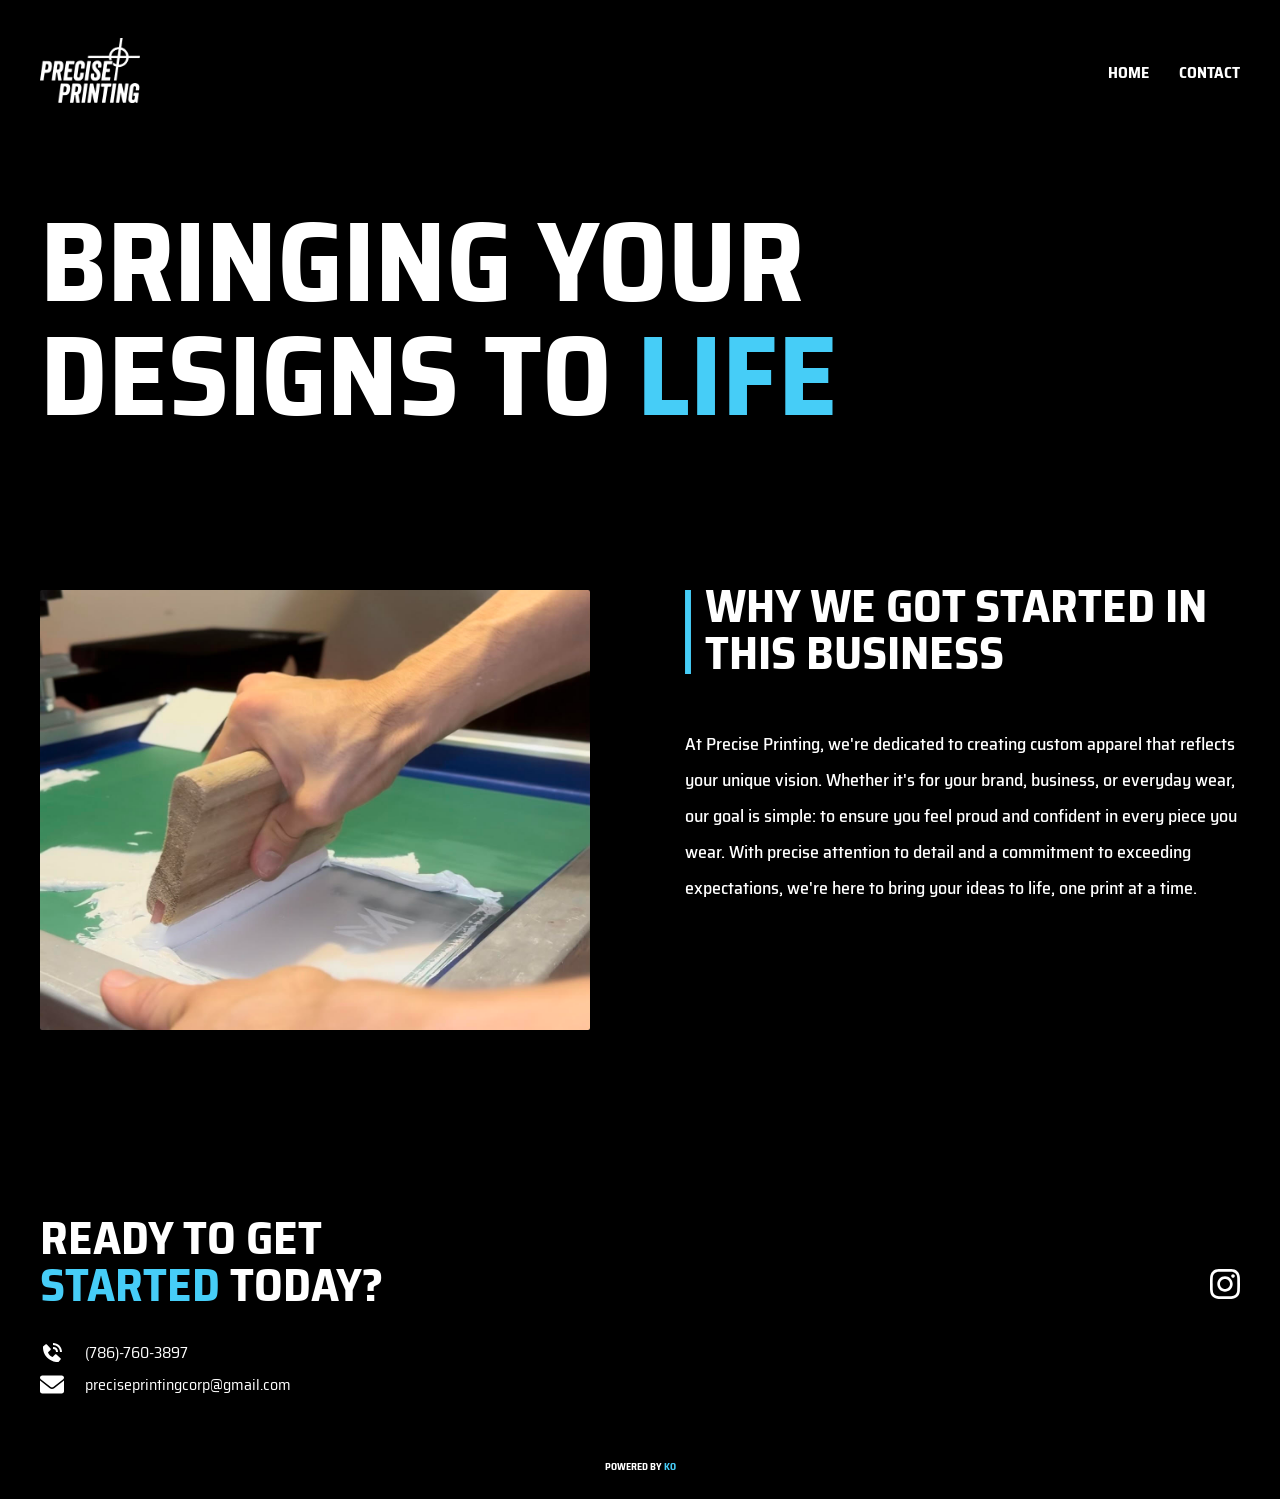
==== index.html @ 351271d2 "changed thumbail to .jpg test" ====
<!DOCTYPE html>
<html lang="en">
<head>
    <meta charset="UTF-8">
    <meta name="viewport" content="width=device-width, initial-scale=1.0">
    <meta name="format-detection" content="telephone=no">
    <title>Precise Printing</title>
    <link rel="icon" class="favicon" type="image/x-icon" href="/assets/images/pp_logo_solid.svg">
    <meta property="og:image" content="https://www.preciseprintingcorp.com/assets/images/screen-print.jpg">
    <link rel="preconnect" href="https://fonts.googleapis.com">
    <link rel="preconnect" href="https://fonts.gstatic.com" crossorigin>
    <link href="https://fonts.googleapis.com/css2?family=Concert+One&family=Saira+Semi+Condensed:wght@200;700&display=swap"
        rel="stylesheet">
    <link rel="stylesheet" href="styles.css">
    <script src="https://ajax.googleapis.com/ajax/libs/jquery/3.5.1/jquery.min.js"></script>
</head>
<body>

    <div class="wrapper">
        <header>
            <!--when hosting with AWS change to site URL-->
            <div class="nav-bar">
                <a href="index.html" class="precise-printing-logo"><img src="assets/images/pp_logo_solid.svg"
                        alt="Precise Printing Logo"></a>
                <nav>
                    <ul>
                        <li><a href="index.html">Home</a></li>
                        <li><a href="contact.html">Contact</a></li>
                    </ul>
                </nav>
            </div>

            <h1>Bringing your designs to <span> life</span></h1>
        </header>

        <main>
            <div class="left-col">
                <img src="assets/images/work-in-action.jpg" alt="screen printing process" class="in-action">
            </div>
            <div class="right-col">
                <div class="got-started-heading">
                    <a href="#" class="blue-rect">
                        <svg width="6" height="84" viewBox="0 0 6 85" fill="none" xmlns="http://www.w3.org/2000/svg">
                            <rect width="6" height="85" fill="#46CDF7" />
                        </svg>
                    </a>
                    <h1 class="heading-art">why we got started in this business</h1>
                </div>
                <p>
                    At Precise Printing, we're dedicated to creating custom apparel that reflects your unique vision. Whether it's for your
                    brand, business, or everyday wear, our goal is simple: to ensure you feel proud and confident in every piece you wear.
                    With <span class="p-precise">precise</span> attention to detail and a commitment to exceeding expectations, we're here to bring your ideas to life,
                    one print at a time.
                </p>
            </div>
        </main>

        <footer>
            <div class="left-col-footer">
                <h1>Ready to get<br><span>started</span> today?</h1>
                <div class="contact">
                    <div class="phone-number">
                        <svg width="24" height="24" viewBox="0 0 24 24" fill="none" xmlns="http://www.w3.org/2000/svg">
                            <path d="M20 10.999H22C22 5.869 18.127 2 12.99 2V4C17.052 4 20 6.943 20 10.999Z" fill="white" />
                            <path
                                d="M13 7.99999C15.103 7.99999 16 8.89699 16 11H18C18 7.77499 16.225 5.99999 13 5.99999V7.99999ZM16.422 13.443C16.2298 13.2683 15.9773 13.1752 15.7178 13.1832C15.4582 13.1912 15.212 13.2998 15.031 13.486L12.638 15.947C12.062 15.837 10.904 15.476 9.71198 14.287C8.51998 13.094 8.15898 11.933 8.05198 11.361L10.511 8.96699C10.6974 8.78612 10.8061 8.53982 10.8141 8.2802C10.8222 8.02059 10.7289 7.76804 10.554 7.57599L6.85898 3.51299C6.68402 3.32035 6.44086 3.2035 6.18113 3.18725C5.9214 3.17101 5.66557 3.25665 5.46798 3.42599L3.29798 5.28699C3.12509 5.46051 3.0219 5.69145 3.00798 5.93599C2.99298 6.18599 2.70698 12.108 7.29898 16.702C11.305 20.707 16.323 21 17.705 21C17.907 21 18.031 20.994 18.064 20.992C18.3085 20.9783 18.5393 20.8747 18.712 20.701L20.572 18.53C20.7414 18.3325 20.8273 18.0768 20.8112 17.817C20.7951 17.5573 20.6785 17.3141 20.486 17.139L16.422 13.443Z"
                                fill="white" />
                        </svg>
                        <span>(786)-760-3897</span>
                    </div>
                    <div class="email">
                        <svg width="24" height="19" viewBox="0 0 24 19" fill="none" xmlns="http://www.w3.org/2000/svg">
                            <path
                                d="M12 14C11.2252 14 10.4503 13.7458 9.78938 13.2308L0 5.61875V16.25C0 17.4922 1.00734 18.5 2.25 18.5H21.75C22.9927 18.5 24 17.4927 24 16.25V5.61875L14.2125 13.2359C13.5516 13.7469 12.7734 14 12 14ZM0.763594 4.31094L10.7105 12.05C11.4694 12.6406 12.5325 12.6406 13.2914 12.05L23.2383 4.31094C23.6766 3.93594 24 3.35938 24 2.75C24 1.50734 22.9922 0.5 21.75 0.5H2.25C1.00734 0.5 0 1.50734 0 2.75C0 3.35938 0.281719 3.93594 0.763594 4.31094Z"
                                fill="white" />
                        </svg>
                        <span>preciseprintingcorp@gmail.com</span>
                    </div>
                </div>
            </div>
            
            <div class="right-col-footer">
                <a href="https://www.instagram.com/preciseprintingcorp" class="instagram">
                    <svg width="30" height="30" viewBox="0 0 30 30" fill="none" xmlns="http://www.w3.org/2000/svg">
                        <g clip-path="url(#clip0_4_12)">
                            <path
                                d="M15 2.7025C19.005 2.7025 19.48 2.7175 21.0613 2.79C22.6963 2.865 24.38 3.2375 25.5713 4.42875C26.7738 5.63125 27.135 7.29875 27.21 8.93875C27.2825 10.52 27.2975 10.995 27.2975 15C27.2975 19.005 27.2825 19.48 27.21 21.0613C27.1362 22.6875 26.755 24.3875 25.5713 25.5713C24.3688 26.7738 22.7025 27.135 21.0613 27.21C19.48 27.2825 19.005 27.2975 15 27.2975C10.995 27.2975 10.52 27.2825 8.93875 27.21C7.325 27.1362 5.6025 26.7463 4.42875 25.5713C3.2325 24.375 2.865 22.6913 2.79 21.0613C2.7175 19.48 2.7025 19.005 2.7025 15C2.7025 10.995 2.7175 10.52 2.79 8.93875C2.86375 7.31875 3.24875 5.60875 4.42875 4.42875C5.62875 3.22875 7.3025 2.865 8.93875 2.79C10.52 2.7175 10.995 2.7025 15 2.7025ZM15 0C10.9262 0 10.415 0.0175 8.815 0.09C6.49625 0.19625 4.19375 0.84125 2.5175 2.5175C0.835 4.2 0.19625 6.4975 0.09 8.815C0.0175 10.415 0 10.9262 0 15C0 19.0737 0.0175 19.585 0.09 21.185C0.19625 23.5012 0.84375 25.81 2.5175 27.4825C4.19875 29.1637 6.5 29.8037 8.815 29.91C10.415 29.9825 10.9262 30 15 30C19.0737 30 19.585 29.9825 21.185 29.91C23.5025 29.8037 25.8075 29.1575 27.4825 27.4825C29.1663 25.7987 29.8037 23.5025 29.91 21.185C29.9825 19.585 30 19.0737 30 15C30 10.9262 29.9825 10.415 29.91 8.815C29.8037 6.49625 29.1575 4.1925 27.4825 2.5175C25.8037 0.83875 23.4963 0.195 21.185 0.09C19.585 0.0175 19.0737 0 15 0Z"
                                fill="white" />
                            <path
                                d="M15 7.29749C10.7462 7.29749 7.29749 10.7462 7.29749 15C7.29749 19.2537 10.7462 22.7025 15 22.7025C19.2537 22.7025 22.7025 19.2537 22.7025 15C22.7025 10.7462 19.2537 7.29749 15 7.29749ZM15 20C12.2387 20 9.99999 17.7612 9.99999 15C9.99999 12.2387 12.2387 9.99999 15 9.99999C17.7612 9.99999 20 12.2387 20 15C20 17.7612 17.7612 20 15 20Z"
                                fill="white" />
                            <path
                                d="M23.0075 8.79251C24.0016 8.79251 24.8075 7.98662 24.8075 6.9925C24.8075 5.99839 24.0016 5.1925 23.0075 5.1925C22.0134 5.1925 21.2075 5.99839 21.2075 6.9925C21.2075 7.98662 22.0134 8.79251 23.0075 8.79251Z"
                                fill="white" />
                        </g>
                        <defs>
                            <clipPath id="clip0_4_12">
                                <rect width="30" height="30" fill="white" />
                            </clipPath>
                        </defs>
                    </svg>
                </a>
            </div>
        </footer>
        <div class="powered">
            <a href="www.linkedin.com/in/ochoa-kevin" class="powered-by">powered by <span>ko</span></a>
        </div>
    </div>
    
</body>
</html>
---- styles.css ----
html {
    font-size: 62.5%;
    cursor: default;
}

body {
    background: black;
    margin: 0;
    color: white;
    font-family: 'Saira Semi Condensed', sans-serif;
}

.wrapper {
    max-width: 1200px;
    margin: 0 auto;
}

.nav-bar {
    display: flex;
    justify-content: space-between;
    align-items: center;
}

.precise-printing-logo img {
    width: 10rem;
    transition: filter 0.3s ease;
}

.precise-printing-logo img:hover {
    filter: brightness(80%);
}

nav {
    margin: 5em 0;
}

nav ul {
    list-style-type: none;
    display: flex;
    gap: 3em;
}

nav a {
    text-decoration: none;
    color: white;
    text-transform: uppercase;
    font-size: 1.6rem;
    font-weight: bold;
    transition: filter 0.3s ease;
}

nav a:hover {
    filter: brightness(80%);
}

header h1 {
    text-transform: uppercase;
    font-size: 11.4rem;
    font-weight: bold;
    line-height: 1;
    margin-top: 6rem;
    margin-bottom: 15rem;
}

header h1 span {
    color: #46CDF7;
}

main {
    display: flex;
    gap: 9.5rem;
}

.in-action {
    width:55rem;
    height:auto;
    border-radius: 2px;
}

.got-started-heading {
    display: flex;
    gap: 1.4rem;
}

.heading-art {
    font-size: 4.7rem;
    text-transform: uppercase;
    color: white;
    font-weight: bold;
    line-height: 1;
    margin-top: 0;
}

.blue-rect {
    margin-top: 0.65rem;
}

.left-col {
    margin-top: 0.65rem;
    margin-bottom: 15rem;
}

.right-col p {
    font-size: 1.8rem;
    font-weight: 500;
    color: white;
    line-height: 2;
}

.p-precise {
    transition: color 0.3s ease;
}

.p-precise:hover {
    color:#46CDF7;
}

footer {
    display: flex;
    align-items: center;
    justify-content: space-between;
}

.left-col-footer h1 {
    font-size: 4.7rem;
    text-transform: uppercase;
    font-weight: bold;
    line-height: 1;
}

.left-col-footer h1 span {
    color: #46CDF7;
}

.contact a {
    display: block;
}

.contact .phone-number {
    display: flex;
    align-items: center;
    gap: 2.1rem;
    margin-bottom: 0.7rem;
}

.phone-number span {
    color: white;
    font-size: 1.6rem;
}

.contact .email {
    display: flex;
    align-items: center;
    gap: 2.1rem;
    margin-bottom: 6.2rem;
}

.email span {
    color: white;
    font-size: 1.6rem;
}

.right-col-footer {
    display: flex;
    gap: 3.1rem;
    margin-bottom: 7rem;
}

.instagram {
    transition: filter 0.3s ease;
}

.instagram:hover {
    filter: brightness(80%);
}

.powered {
    display: flex;
    justify-content: center;
    margin-bottom: 25px;
}

.powered-by {
    text-decoration: none;
    color: white;
    text-transform: uppercase;
    font-weight: bold;
    transition: filter 0.3s ease;
}

.powered-by:hover {
    filter: brightness(80%);
}

.powered-by span {
    color: #46CDF7;
}
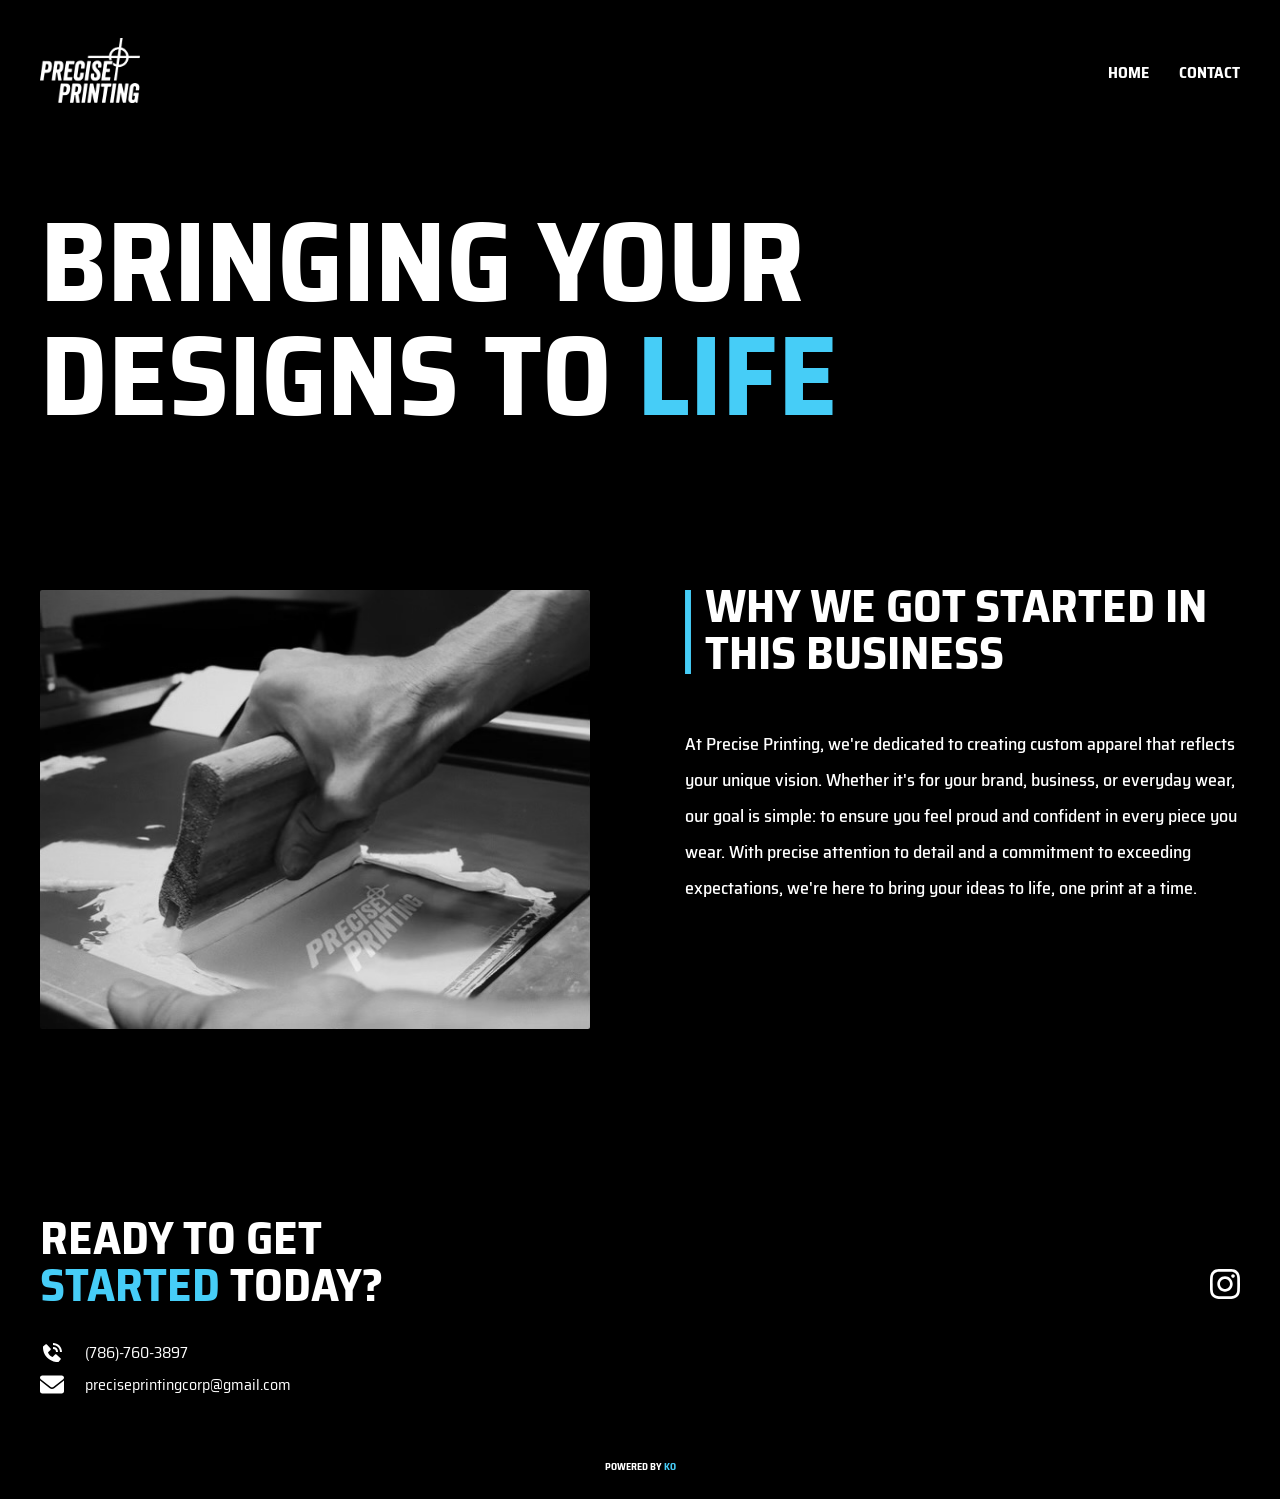
==== commit 3e5cf2c8: "Update home photo" ====
--- a/index.html
+++ b/index.html
@@ -5,8 +5,8 @@
     <meta name="viewport" content="width=device-width, initial-scale=1.0">
     <meta name="format-detection" content="telephone=no">
     <title>Precise Printing</title>
-    <link rel="icon" class="favicon" type="image/x-icon" href="/assets/images/pp_logo_solid.svg">
-    <meta property="og:image" content="https://www.preciseprintingcorp.com/assets/images/screen-print.jpg">
+    <link rel="icon" class="favicon" type="image/x-icon" href="/assets/images/precise_favicon.png">
+    <meta property="og:image" content="https://www.preciseprintingcorp.com/assets/images/precise_favicon.png">
     <link rel="preconnect" href="https://fonts.googleapis.com">
     <link rel="preconnect" href="https://fonts.gstatic.com" crossorigin>
     <link href="https://fonts.googleapis.com/css2?family=Concert+One&family=Saira+Semi+Condensed:wght@200;700&display=swap"
@@ -35,7 +35,7 @@
 
         <main>
             <div class="left-col">
-                <img src="assets/images/work-in-action.jpg" alt="screen printing process" class="in-action">
+                <img src="assets/images/bw-precise-printing.jpg" alt="screen printing process" class="in-action">
             </div>
             <div class="right-col">
                 <div class="got-started-heading">
@@ -103,7 +103,7 @@
             </div>
         </footer>
         <div class="powered">
-            <a href="www.linkedin.com/in/ochoa-kevin" class="powered-by">powered by <span>ko</span></a>
+            <a href="https://www.linkedin.com/in/ochoa-kevin" class="powered-by">powered by <span>ko</span></a>
         </div>
     </div>
     
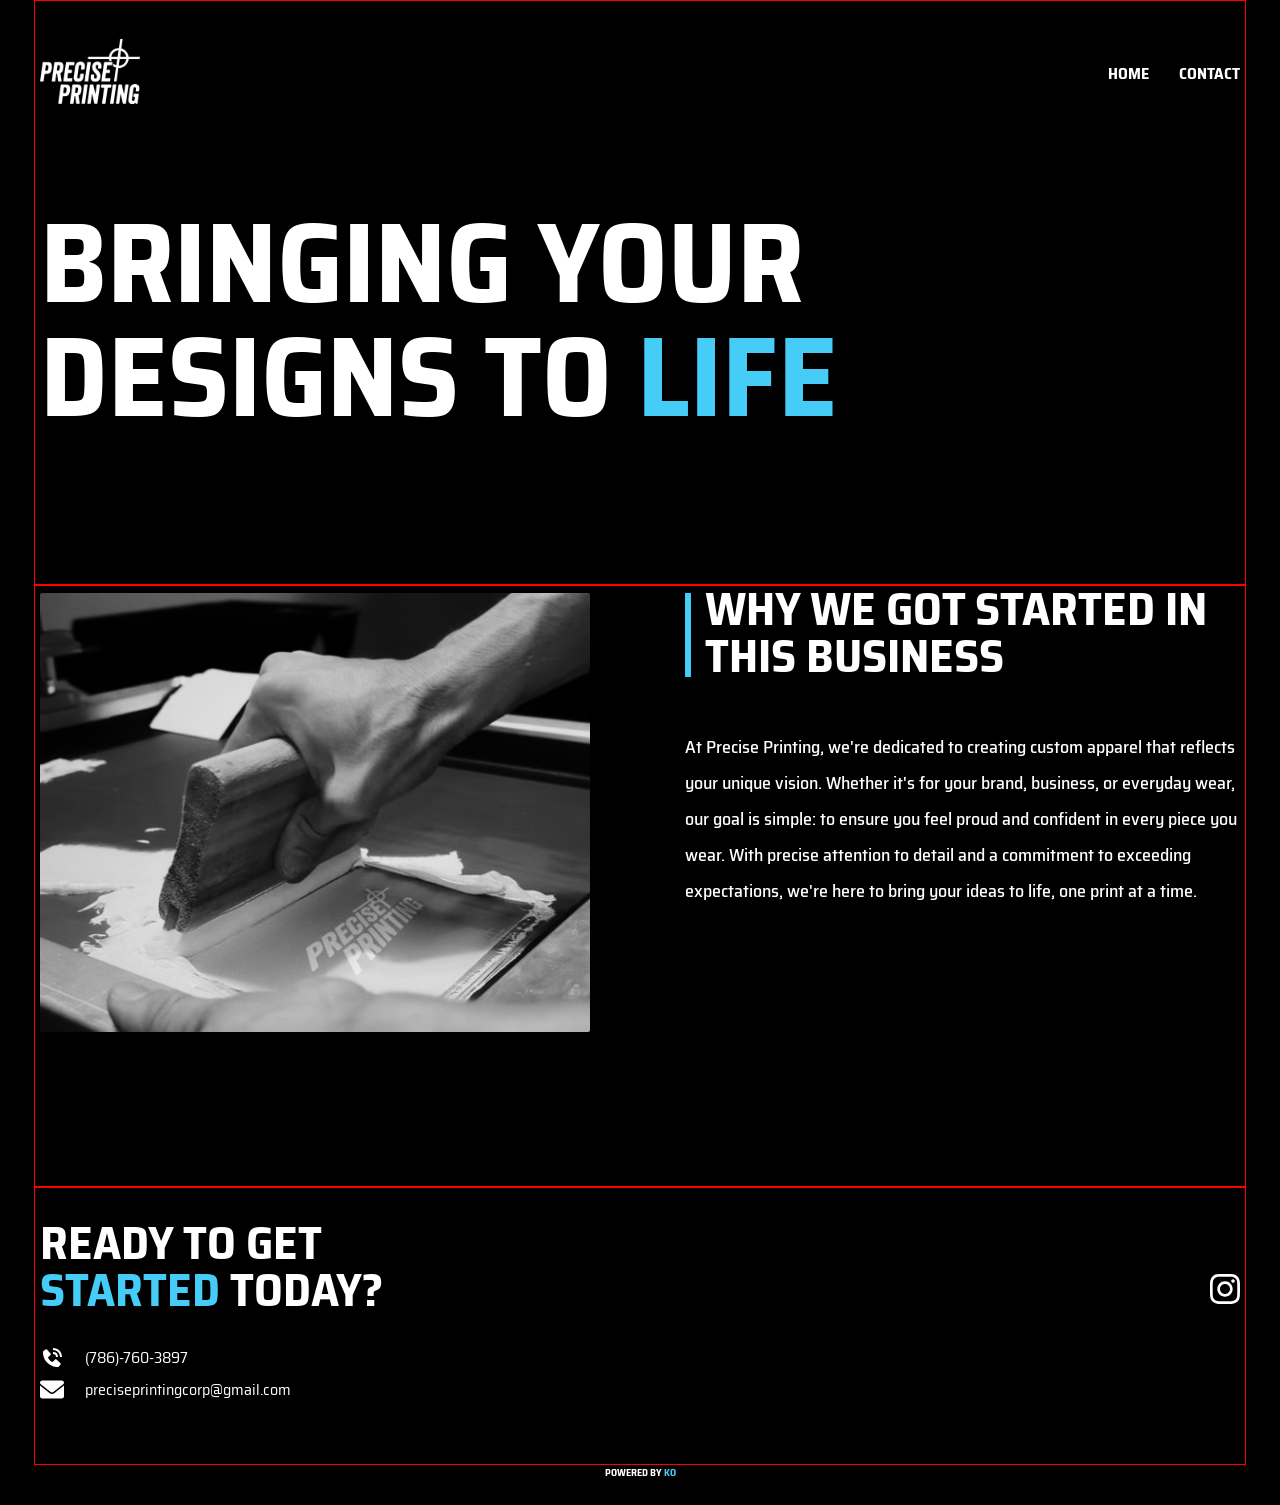
==== commit ae0947ef: "first responsive test on home page" ====
--- a/index.html
+++ b/index.html
@@ -17,8 +17,7 @@
 <body>
 
     <div class="wrapper">
-        <header>
-            <!--when hosting with AWS change to site URL-->
+        <header class="container-responsive">
             <div class="nav-bar">
                 <a href="index.html" class="precise-printing-logo"><img src="assets/images/pp_logo_solid.svg"
                         alt="Precise Printing Logo"></a>
@@ -33,7 +32,7 @@
             <h1>Bringing your designs to <span> life</span></h1>
         </header>
 
-        <main>
+        <main class="container-responsive">
             <div class="left-col">
                 <img src="assets/images/bw-precise-printing.jpg" alt="screen printing process" class="in-action">
             </div>
@@ -55,7 +54,7 @@
             </div>
         </main>
 
-        <footer>
+        <footer class="container-responsive">
             <div class="left-col-footer">
                 <h1>Ready to get<br><span>started</span> today?</h1>
                 <div class="contact">
--- a/styles.css
+++ b/styles.css
@@ -8,11 +8,6 @@
     margin: 0;
     color: white;
     font-family: 'Saira Semi Condensed', sans-serif;
-}
-
-.wrapper {
-    max-width: 1200px;
-    margin: 0 auto;
 }
 
 .nav-bar {
@@ -196,3 +191,106 @@
     color: #46CDF7;
 }
 
+.container-responsive {
+    max-width: 1200px;
+    margin-left: auto;
+    margin-right: auto;
+    padding-left: 0.5rem;
+    padding-right: 0.5rem;
+    border: 1px solid red;
+  }
+  
+  /* xl */
+  @media (max-width: 1200px) {
+    .container-responsive {
+      max-width: 1024px;
+    }
+
+    header h1 {
+        font-size: 10.4rem;
+    }
+
+    .heading-art {
+        font-size: 3.7rem;
+    }
+
+    .blue-rect {
+        margin-top: 0.6rem;
+    }
+
+    .blue-rect svg {
+        height: 6.5rem;
+    }
+    
+    
+  }
+  
+  /* lg */
+  @media (max-width: 1024px) {
+    .container-responsive {
+      max-width: 768px;
+    }
+
+    header h1 {
+        font-size: 8.4rem;
+        text-align: center;
+        margin-bottom: 10rem;
+    }
+
+    .heading-art {
+        font-size: 2.7rem;
+        margin-top: 0.7rem;
+    }
+
+    .blue-rect svg {
+        height: 0;
+        width: 0;
+    }
+
+    .got-started-heading {
+        gap: 0;
+        justify-content: center;
+    }
+
+    main {
+        display: grid;
+        gap: 0;
+        justify-content: center;
+    }
+
+    .left-col {
+        margin-bottom: 2rem;
+    }
+
+    .right-col p {
+        margin-top: 0;
+        width: 55rem;
+        text-align: center;
+    }
+
+    .left-col-footer h1 {
+        font-size: 2.7rem;
+    }
+  }
+  
+  /* md */
+  @media (max-width: 768px) {
+    .container-responsive {
+      max-width: 640px;
+    }
+  }
+  
+  /* sm */
+  @media (max-width: 640px) {
+    .container-responsive {
+      max-width: 475px;
+    }
+  }
+  
+  /* xs */
+  @media (max-width: 475px) {
+    .container-responsive {
+      width: 100%;
+    }
+  }
+
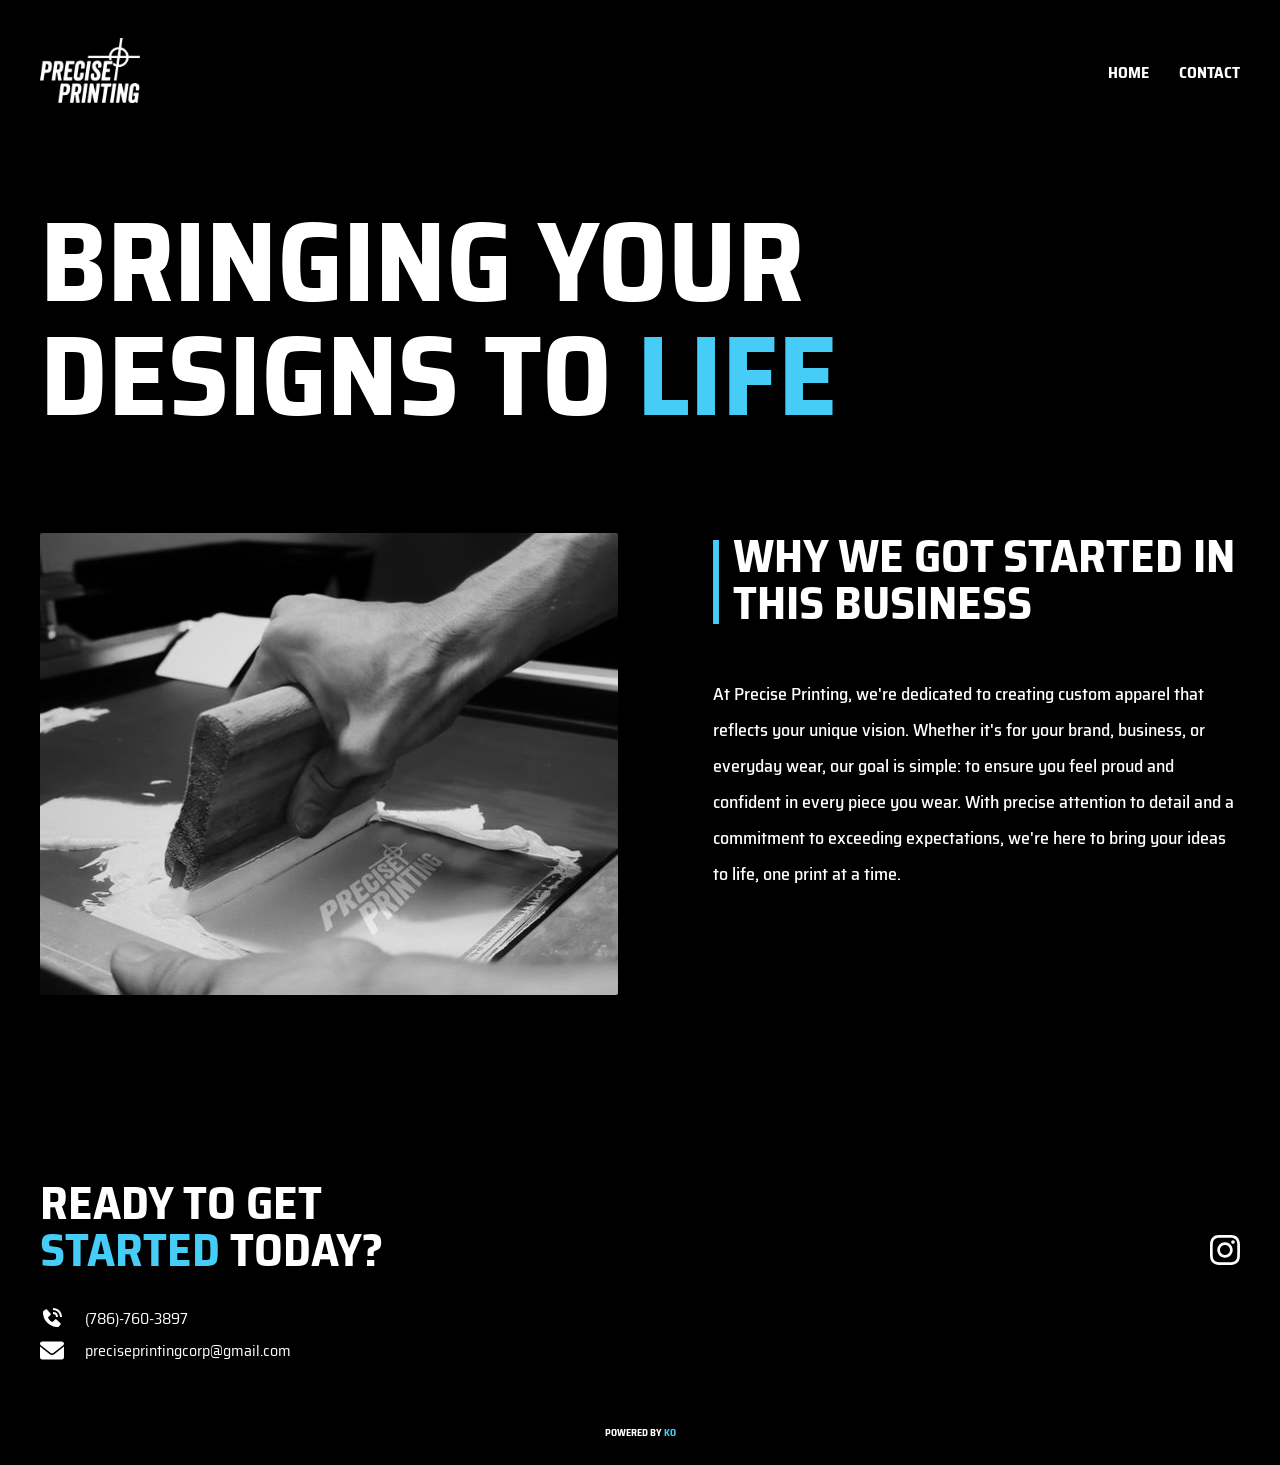
==== commit e9837fcc: "update og:image" ====
--- a/index.html
+++ b/index.html
@@ -6,7 +6,7 @@
     <meta name="format-detection" content="telephone=no">
     <title>Precise Printing</title>
     <link rel="icon" class="favicon" type="image/x-icon" href="/assets/images/precise_favicon.png">
-    <meta property="og:image" content="https://www.preciseprintingcorp.com/assets/images/precise_favicon.png">
+    <meta property="og:image" content="https://www.preciseprintingcorp.com/assets/images/bw-precise-printing.jpg">
     <link rel="preconnect" href="https://fonts.googleapis.com">
     <link rel="preconnect" href="https://fonts.gstatic.com" crossorigin>
     <link href="https://fonts.googleapis.com/css2?family=Concert+One&family=Saira+Semi+Condensed:wght@200;700&display=swap"
--- a/styles.css
+++ b/styles.css
@@ -1,6 +1,7 @@
 html {
     font-size: 62.5%;
     cursor: default;
+    overflow-x: hidden;
 }
 
 body {
@@ -8,6 +9,7 @@
     margin: 0;
     color: white;
     font-family: 'Saira Semi Condensed', sans-serif;
+    overflow-x: hidden;
 }
 
 .nav-bar {
@@ -54,7 +56,6 @@
     font-weight: bold;
     line-height: 1;
     margin-top: 6rem;
-    margin-bottom: 15rem;
 }
 
 header h1 span {
@@ -64,12 +65,15 @@
 main {
     display: flex;
     gap: 9.5rem;
+    margin-bottom: 15rem;
+    margin-top: 10rem;
 }
 
 .in-action {
-    width:55rem;
-    height:auto;
-    border-radius: 2px;
+    max-width: 100%;
+    height: auto;
+    border-radius: 2px; 
+    flex: 1;
 }
 
 .got-started-heading {
@@ -90,9 +94,8 @@
     margin-top: 0.65rem;
 }
 
-.left-col {
-    margin-top: 0.65rem;
-    margin-bottom: 15rem;
+.right-col {
+    flex: 1;
 }
 
 .right-col p {
@@ -197,7 +200,6 @@
     margin-right: auto;
     padding-left: 0.5rem;
     padding-right: 0.5rem;
-    border: 1px solid red;
   }
   
   /* xl */
@@ -211,7 +213,7 @@
     }
 
     .heading-art {
-        font-size: 3.7rem;
+        font-size: 3.4rem;
     }
 
     .blue-rect {
@@ -221,14 +223,17 @@
     .blue-rect svg {
         height: 6.5rem;
     }
-    
+
+    .left-col-footer h1 {
+        font-size: 3.4rem;
+    }
     
   }
   
   /* lg */
   @media (max-width: 1024px) {
     .container-responsive {
-      max-width: 768px;
+      max-width: 640px;
     }
 
     header h1 {
@@ -238,8 +243,9 @@
     }
 
     .heading-art {
-        font-size: 2.7rem;
-        margin-top: 0.7rem;
+        font-size: 3.4rem;
+        margin-top: 1rem;
+        margin-bottom: 0;
     }
 
     .blue-rect svg {
@@ -255,28 +261,7 @@
     main {
         display: grid;
         gap: 0;
-        justify-content: center;
-    }
-
-    .left-col {
-        margin-bottom: 2rem;
-    }
-
-    .right-col p {
-        margin-top: 0;
-        width: 55rem;
-        text-align: center;
-    }
-
-    .left-col-footer h1 {
-        font-size: 2.7rem;
-    }
-  }
-  
-  /* md */
-  @media (max-width: 768px) {
-    .container-responsive {
-      max-width: 640px;
+        text-align: center;
     }
   }
   
@@ -285,6 +270,60 @@
     .container-responsive {
       max-width: 475px;
     }
+
+    header h1 {
+        font-size: 6.4rem;
+        text-align: center;
+        margin-bottom: 10rem;
+    }
+
+    .heading-art {
+        font-size: 2.4rem;
+        margin-top: 1rem;
+        margin-bottom: 0;
+    }
+
+    .right-col p {
+        font-size: 1.6rem;
+        font-weight: 500;
+        color: white;
+        line-height: 2;
+    }
+
+    .got-started-heading {
+        gap: 0;
+        justify-content: center;
+    }
+
+    main {
+        display: grid;
+        gap: 0;
+        text-align: center;
+    }
+
+    footer {
+        display: grid;
+        text-align: center;
+        justify-content: space-evenly;
+        justify-items: center;
+        align-content: space-evenly;
+        align-items: center;
+    }
+
+    .left-col-footer h1 {
+        font-size: 3.4rem;
+    }
+
+    .contact .email {
+        margin-bottom: 3rem;
+        margin-left: 0.2rem;
+    }
+
+    .in-action {
+        max-width:100%;
+        height:auto;
+        border-radius: 2px;
+    }
   }
   
   /* xs */
@@ -292,5 +331,47 @@
     .container-responsive {
       width: 100%;
     }
-  }
-
+
+    .precise-printing-logo {
+        margin-left: 1rem;
+    }
+
+    nav {
+        margin-right: 2rem;
+    }
+
+    nav a {
+        font-size: 1.4rem;
+    }
+
+    header h1 {
+        font-size: 4.4rem;
+        margin-bottom: 0;
+    }
+
+    .heading-art {
+        font-size: 1.8rem;
+        margin-top: 1rem;
+        margin-bottom: 0;
+    }
+
+    .right-col p {
+        font-size: 1.4rem;
+        font-weight: 500;
+        color: white;
+        line-height: 2;
+        margin-left: 2rem;
+        margin-right: 2rem;
+    }
+
+    main {
+        margin-bottom: 7.5rem;
+    }
+
+    .in-action {
+        width:90%;
+        height:auto;
+        border-radius: 2px;
+    }
+  }
+
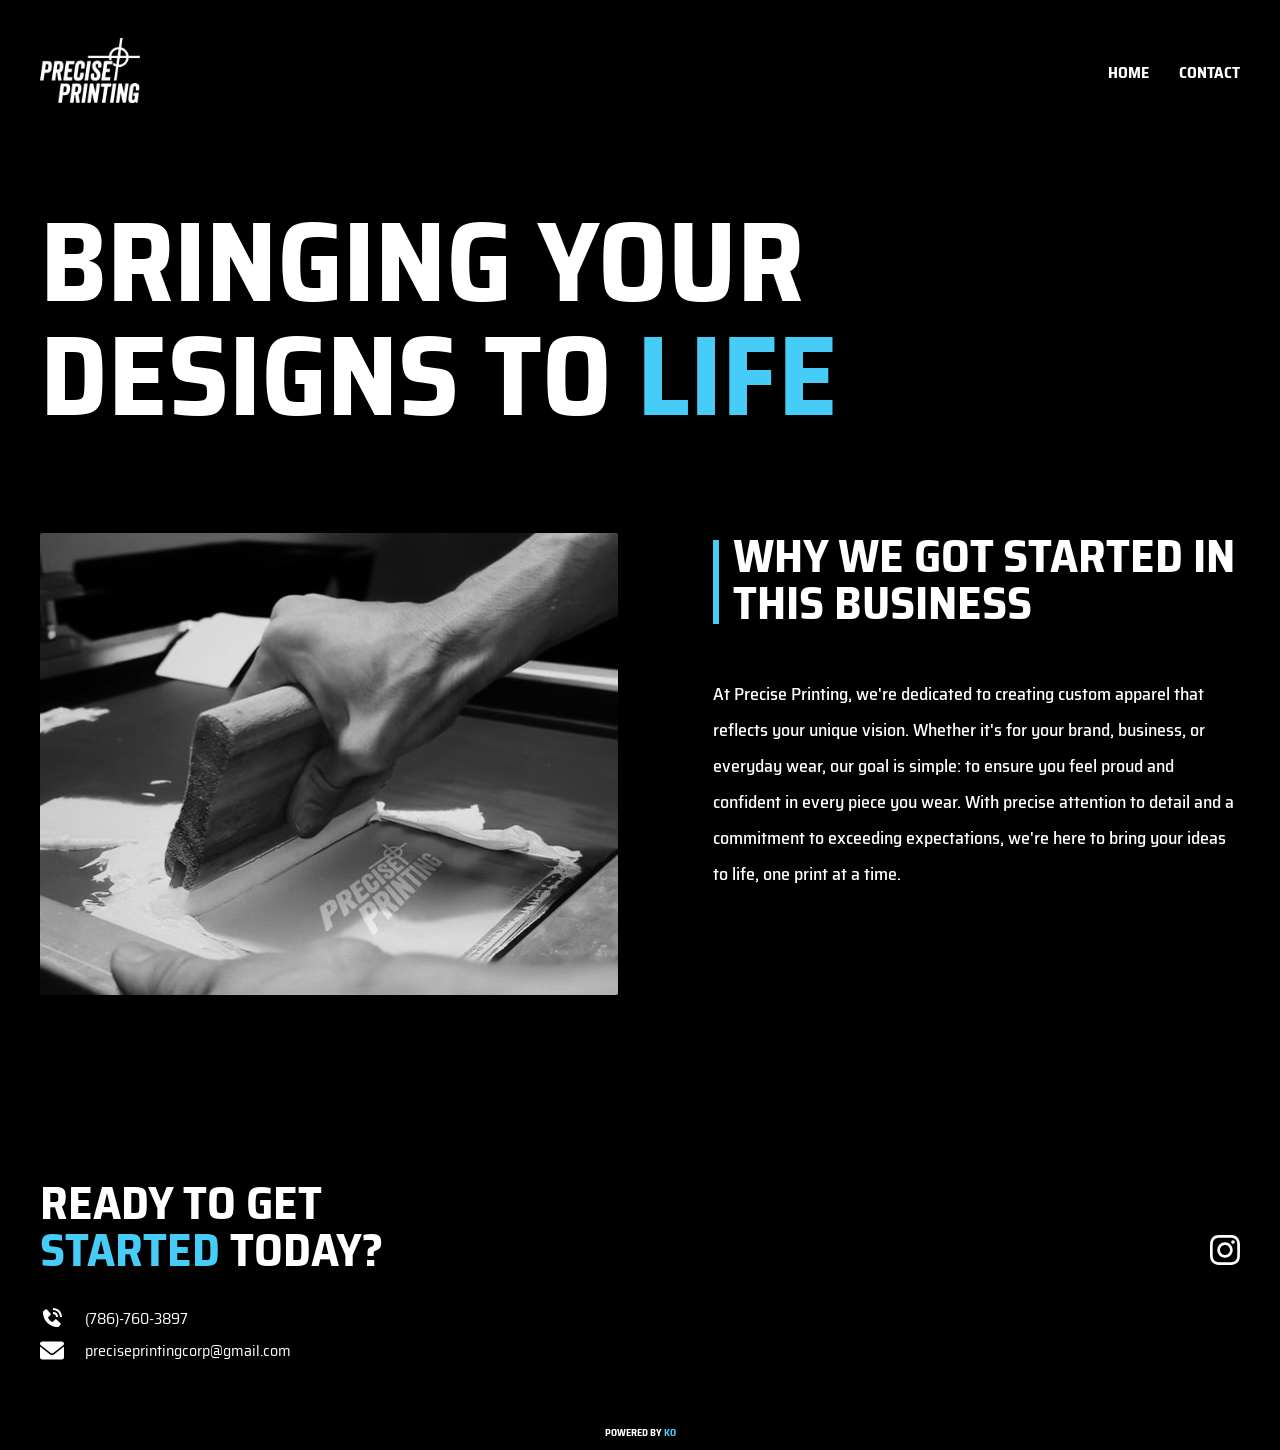
==== commit 6ca1dcb7: "cursor changes" ====
--- a/index.html
+++ b/index.html
@@ -38,7 +38,7 @@
             </div>
             <div class="right-col">
                 <div class="got-started-heading">
-                    <a href="#" class="blue-rect">
+                    <a href="" class="blue-rect">
                         <svg width="6" height="84" viewBox="0 0 6 85" fill="none" xmlns="http://www.w3.org/2000/svg">
                             <rect width="6" height="85" fill="#46CDF7" />
                         </svg>
--- a/styles.css
+++ b/styles.css
@@ -94,6 +94,18 @@
     margin-top: 0.65rem;
 }
 
+.blue-rect:hover {
+    cursor: default;
+}
+
+.blue-rect svg:hover {
+    cursor: default;
+}
+
+.right-col:hover {
+    cursor: default;
+}
+
 .right-col {
     flex: 1;
 }
@@ -175,7 +187,7 @@
 .powered {
     display: flex;
     justify-content: center;
-    margin-bottom: 25px;
+    margin-bottom: 1rem;
 }
 
 .powered-by {
@@ -223,10 +235,6 @@
     .blue-rect svg {
         height: 6.5rem;
     }
-
-    .left-col-footer h1 {
-        font-size: 3.4rem;
-    }
     
   }
   
@@ -238,7 +246,6 @@
 
     header h1 {
         font-size: 8.4rem;
-        text-align: center;
         margin-bottom: 10rem;
     }
 
@@ -255,13 +262,15 @@
 
     .got-started-heading {
         gap: 0;
-        justify-content: center;
+    }
+
+    .right-col p {
+        padding-right: 5rem;
     }
 
     main {
         display: grid;
         gap: 0;
-        text-align: center;
     }
   }
   
@@ -273,50 +282,61 @@
 
     header h1 {
         font-size: 6.4rem;
-        text-align: center;
         margin-bottom: 10rem;
     }
 
     .heading-art {
-        font-size: 2.4rem;
+        font-size: 2.7rem;
         margin-top: 1rem;
         margin-bottom: 0;
     }
 
     .right-col p {
-        font-size: 1.6rem;
-        font-weight: 500;
-        color: white;
-        line-height: 2;
+        padding-right: 1rem;
+        margin-bottom: 0;
     }
 
     .got-started-heading {
         gap: 0;
-        justify-content: center;
     }
 
     main {
         display: grid;
         gap: 0;
-        text-align: center;
+        margin-bottom: 10rem;
     }
 
     footer {
         display: grid;
-        text-align: center;
-        justify-content: space-evenly;
-        justify-items: center;
-        align-content: space-evenly;
-        align-items: center;
     }
 
     .left-col-footer h1 {
-        font-size: 3.4rem;
+        font-size: 4.4rem;
+        margin-top: 0;
+    }
+
+    .left-col-footer {
+        margin-left: 1.5rem;
+        margin-right: 1.5rem;
+    }
+
+    .right-col-footer {
+        margin-bottom: 2rem;
+        margin-left: 1.5rem;
+        margin-right: 1.5rem;
+    }
+
+    .contact .phone-number {
+        margin-bottom: 1rem;
     }
 
     .contact .email {
-        margin-bottom: 3rem;
+        margin-bottom: 1rem;
         margin-left: 0.2rem;
+    }
+
+    .powered-by {
+        font-size: 0.8rem;
     }
 
     .in-action {
@@ -333,11 +353,11 @@
     }
 
     .precise-printing-logo {
-        margin-left: 1rem;
+        margin-left: 1.5rem;
     }
 
     nav {
-        margin-right: 2rem;
+        margin-right: 1.5rem;
     }
 
     nav a {
@@ -345,33 +365,39 @@
     }
 
     header h1 {
-        font-size: 4.4rem;
+        font-size: 5.4rem;
+        margin-top: 2rem;
         margin-bottom: 0;
+        margin-left: 1.5rem;
+        margin-right: 1.5rem;
     }
 
     .heading-art {
-        font-size: 1.8rem;
+        font-size: 2.1rem;
         margin-top: 1rem;
         margin-bottom: 0;
+        margin-left: 1.5rem;
+        margin-right: 1.5rem;
     }
 
     .right-col p {
         font-size: 1.4rem;
-        font-weight: 500;
-        color: white;
-        line-height: 2;
-        margin-left: 2rem;
-        margin-right: 2rem;
+        padding-right: 3rem;
+        margin-left: 1.5rem;
+        margin-right: 1.5rem;
     }
 
     main {
-        margin-bottom: 7.5rem;
+        margin-top: 7rem;
+        margin-bottom: 7rem;
     }
 
     .in-action {
         width:90%;
         height:auto;
         border-radius: 2px;
+        margin-left: 1.5rem;
+        margin-right: 1.5rem;
     }
   }
 
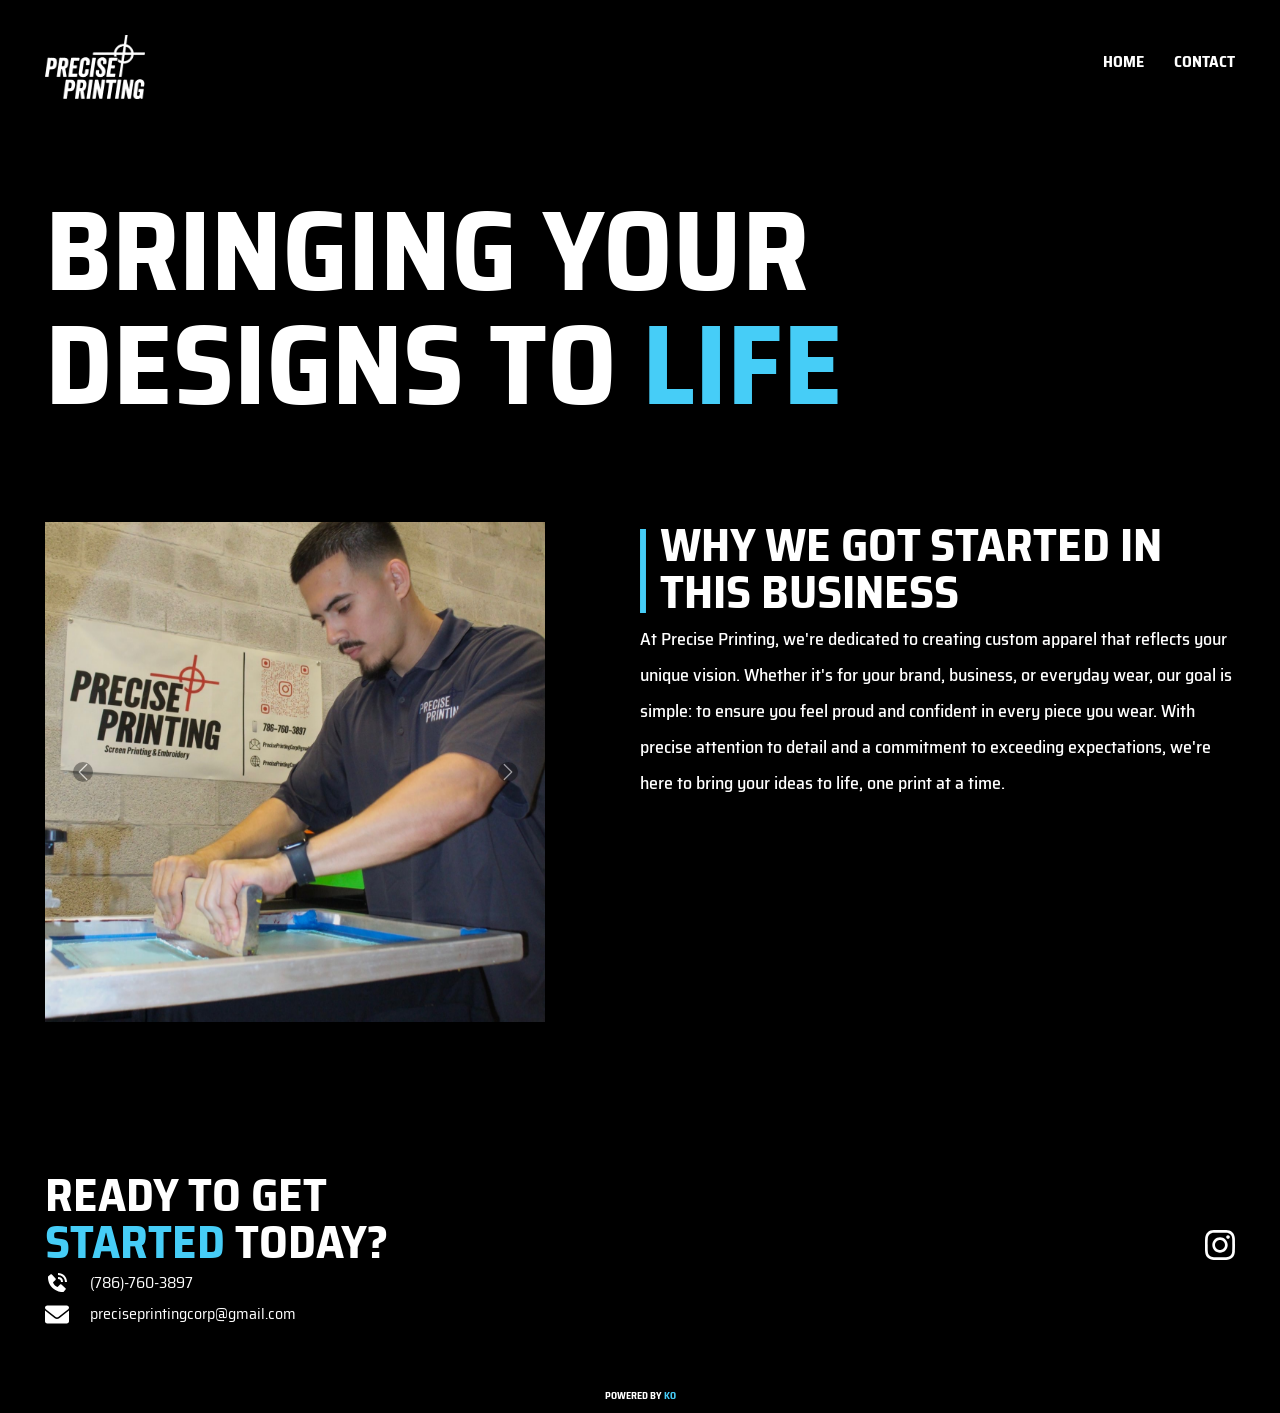
==== commit 7ceb2888: "add carousel images feature" ====
--- a/index.html
+++ b/index.html
@@ -11,6 +11,8 @@
     <link rel="preconnect" href="https://fonts.gstatic.com" crossorigin>
     <link href="https://fonts.googleapis.com/css2?family=Concert+One&family=Saira+Semi+Condensed:wght@200;700&display=swap"
         rel="stylesheet">
+    <link href="https://cdn.jsdelivr.net/npm/bootstrap@5.3.6/dist/css/bootstrap.min.css" 
+        rel="stylesheet" integrity="sha384-4Q6Gf2aSP4eDXB8Miphtr37CMZZQ5oXLH2yaXMJ2w8e2ZtHTl7GptT4jmndRuHDT" crossorigin="anonymous">    
     <link rel="stylesheet" href="styles.css">
     <script src="https://ajax.googleapis.com/ajax/libs/jquery/3.5.1/jquery.min.js"></script>
 </head>
@@ -26,6 +28,7 @@
                         <li><a href="index.html">Home</a></li>
                         <li><a href="contact.html">Contact</a></li>
                     </ul>
+                
                 </nav>
             </div>
 
@@ -34,7 +37,33 @@
 
         <main class="container-responsive">
             <div class="left-col">
-                <img src="assets/images/bw-precise-printing.jpg" alt="screen printing process" class="in-action">
+                <div class="left-col">
+                    <div id="printingCarousel" class="carousel slide">
+                        <div class="carousel-inner">
+                            <div class="carousel-item active">
+                                <img src="assets/images/pp-4.JPEG" class="d-block w-100" alt="screen printing process 1">
+                            </div>
+                            <div class="carousel-item">
+                                <img src="assets/images/pp-1.JPEG" class="d-block w-100" alt="screen printing process 2">
+                            </div>
+                            <div class="carousel-item">
+                                <img src="assets/images/pp-2.JPEG" class="d-block w-100" alt="screen printing process 3">
+                            </div>
+                            <div class="carousel-item">
+                                <img src="assets/images/pp-3.JPEG" class="d-block w-100" alt="screen printing process 4">
+                            </div>
+                        </div>
+                        <button class="carousel-control-prev" type="button" data-bs-target="#printingCarousel" data-bs-slide="prev">
+                            <span class="carousel-control-prev-icon" aria-hidden="true"></span>
+                            <span class="visually-hidden">Previous</span>
+                        </button>
+                        <button class="carousel-control-next" type="button" data-bs-target="#printingCarousel" data-bs-slide="next">
+                            <span class="carousel-control-next-icon" aria-hidden="true"></span>
+                            <span class="visually-hidden">Next</span>
+                        </button>
+                    </div>
+                </div>
+                
             </div>
             <div class="right-col">
                 <div class="got-started-heading">
@@ -105,6 +134,7 @@
             <a href="https://www.linkedin.com/in/ochoa-kevin" class="powered-by">powered by <span>ko</span></a>
         </div>
     </div>
-    
+    <!-- Bootstrap 5.3.6 bundle (includes Popper) -->
+    <script src="https://cdn.jsdelivr.net/npm/bootstrap@5.3.6/dist/js/bootstrap.bundle.min.js" defer></script>
 </body>
 </html>
--- a/styles.css
+++ b/styles.css
@@ -10,6 +10,25 @@
     color: white;
     font-family: 'Saira Semi Condensed', sans-serif;
     overflow-x: hidden;
+}
+
+.carousel,
+.carousel-item {
+    width: 500px; /* match .right-col container if needed */
+    height: 500px;
+}
+
+.carousel-item img {
+    width: 100%;
+    height: 100%;
+    object-fit: cover;
+}
+
+.carousel-control-prev-icon,
+.carousel-control-next-icon {
+    background-color: rgba(0, 0, 0, 0.7); /* dark background with slight transparency */
+    border-radius: 50%; /* optional: makes them circular */
+    background-size: 100% 100%;
 }
 
 .nav-bar {
